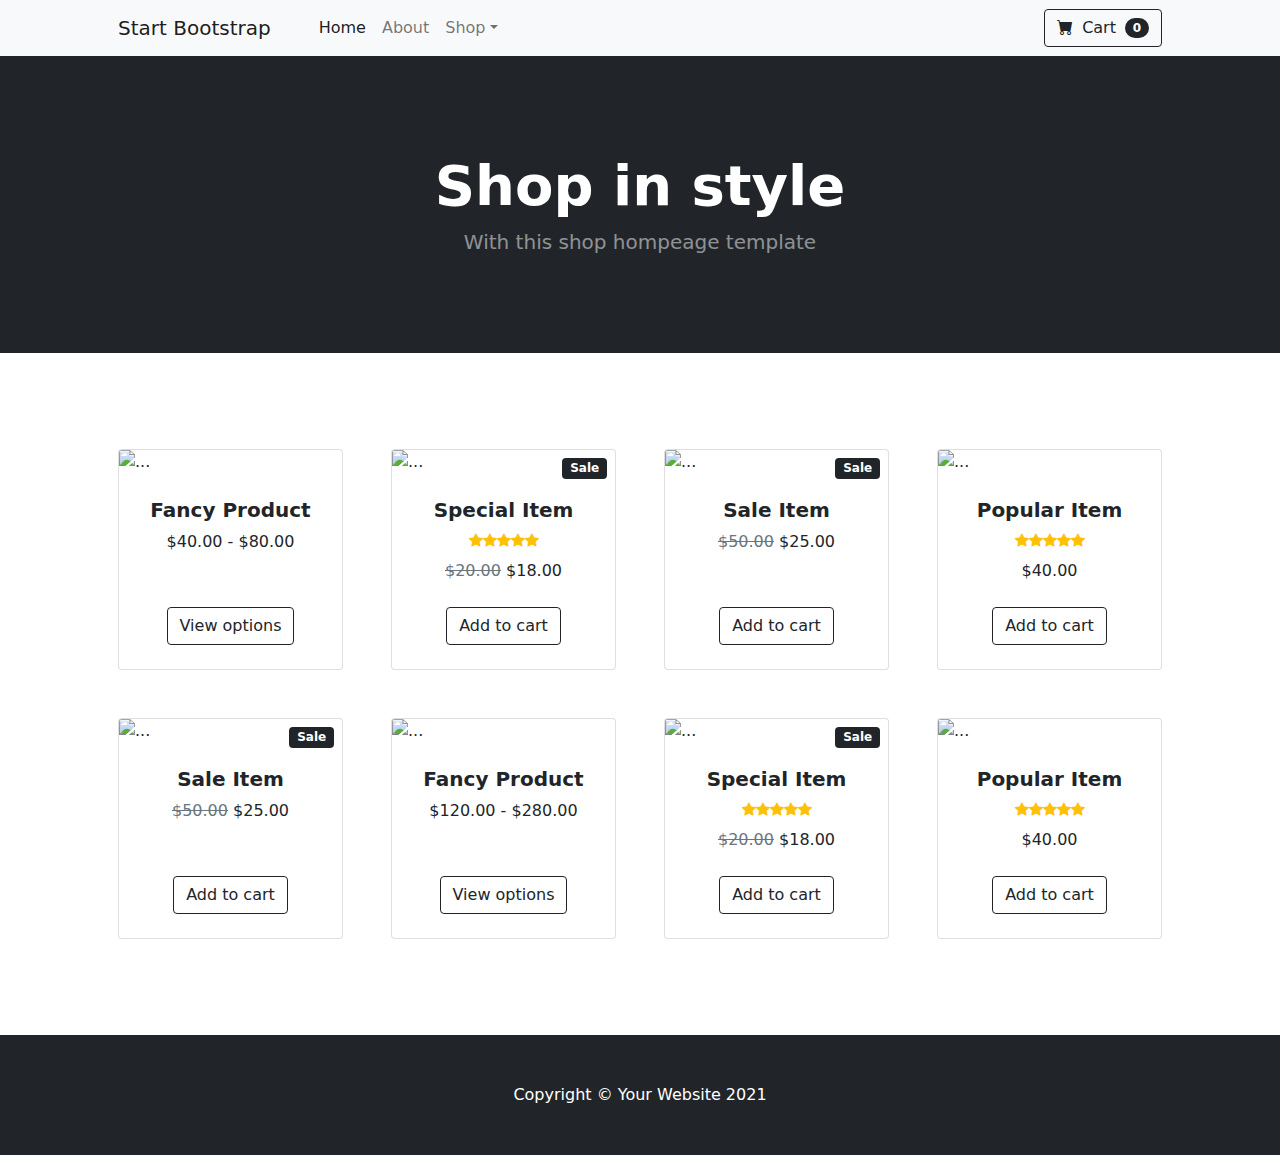
==== src/html/index.html @ 886b15bc "ok" ====
<!DOCTYPE html>
<html lang="en">
    <head>
        <meta charset="utf-8" />
        <meta name="viewport" content="width=device-width, initial-scale=1, shrink-to-fit=no" />
        <meta name="description" content="" />
        <meta name="author" content="" />
        <title>Shop Homepage - Start Bootstrap Template</title>
        <!-- Favicon-->
        <link rel="icon" type="image/x-icon" href="assets/favicon.ico" />
        <!-- Bootstrap icons-->
        <link href="https://cdn.jsdelivr.net/npm/bootstrap-icons@1.5.0/font/bootstrap-icons.css" rel="stylesheet" />
        <!-- Core theme CSS (includes Bootstrap)-->
        <link href="css/styles.css" rel="stylesheet" />
    </head>
    <body>
        <!-- Navigation-->
        <nav class="navbar navbar-expand-lg navbar-light bg-light">
            <div class="container px-4 px-lg-5">
                <a class="navbar-brand" href="#!">Start Bootstrap</a>
                <button class="navbar-toggler" type="button" data-bs-toggle="collapse" data-bs-target="#navbarSupportedContent" aria-controls="navbarSupportedContent" aria-expanded="false" aria-label="Toggle navigation"><span class="navbar-toggler-icon"></span></button>
                <div class="collapse navbar-collapse" id="navbarSupportedContent">
                    <ul class="navbar-nav me-auto mb-2 mb-lg-0 ms-lg-4">
                        <li class="nav-item"><a class="nav-link active" aria-current="page" href="#!">Home</a></li>
                        <li class="nav-item"><a class="nav-link" href="#!">About</a></li>
                        <li class="nav-item dropdown">
                            <a class="nav-link dropdown-toggle" id="navbarDropdown" href="#" role="button" data-bs-toggle="dropdown" aria-expanded="false">Shop</a>
                            <ul class="dropdown-menu" aria-labelledby="navbarDropdown">
                                <li><a class="dropdown-item" href="#!">All Products</a></li>
                                <li><hr class="dropdown-divider" /></li>
                                <li><a class="dropdown-item" href="#!">Popular Items</a></li>
                                <li><a class="dropdown-item" href="#!">New Arrivals</a></li>
                            </ul>
                        </li>
                    </ul>
                    <form class="d-flex">
                        <button class="btn btn-outline-dark" type="submit">
                            <i class="bi-cart-fill me-1"></i>
                            Cart
                            <span class="badge bg-dark text-white ms-1 rounded-pill">0</span>
                        </button>
                    </form>
                </div>
            </div>
        </nav>
        <!-- Header-->
        <header class="bg-dark py-5">
            <div class="container px-4 px-lg-5 my-5">
                <div class="text-center text-white">
                    <h1 class="display-4 fw-bolder">Shop in style</h1>
                    <p class="lead fw-normal text-white-50 mb-0">With this shop hompeage template</p>
                </div>
            </div>
        </header>
        <!-- Section-->
        <section class="py-5">
            <div class="container px-4 px-lg-5 mt-5">
                <div class="row gx-4 gx-lg-5 row-cols-2 row-cols-md-3 row-cols-xl-4 justify-content-center">
                    <div class="col mb-5">
                        <div class="card h-100">
                            <!-- Product image-->
                            <img class="card-img-top" src="https://dummyimage.com/450x300/dee2e6/6c757d.jpg" alt="..." />
                            <!-- Product details-->
                            <div class="card-body p-4">
                                <div class="text-center">
                                    <!-- Product name-->
                                    <h5 class="fw-bolder">Fancy Product</h5>
                                    <!-- Product price-->
                                    $40.00 - $80.00
                                </div>
                            </div>
                            <!-- Product actions-->
                            <div class="card-footer p-4 pt-0 border-top-0 bg-transparent">
                                <div class="text-center"><a class="btn btn-outline-dark mt-auto" href="#">View options</a></div>
                            </div>
                        </div>
                    </div>
                    <div class="col mb-5">
                        <div class="card h-100">
                            <!-- Sale badge-->
                            <div class="badge bg-dark text-white position-absolute" style="top: 0.5rem; right: 0.5rem">Sale</div>
                            <!-- Product image-->
                            <img class="card-img-top" src="https://dummyimage.com/450x300/dee2e6/6c757d.jpg" alt="..." />
                            <!-- Product details-->
                            <div class="card-body p-4">
                                <div class="text-center">
                                    <!-- Product name-->
                                    <h5 class="fw-bolder">Special Item</h5>
                                    <!-- Product reviews-->
                                    <div class="d-flex justify-content-center small text-warning mb-2">
                                        <div class="bi-star-fill"></div>
                                        <div class="bi-star-fill"></div>
                                        <div class="bi-star-fill"></div>
                                        <div class="bi-star-fill"></div>
                                        <div class="bi-star-fill"></div>
                                    </div>
                                    <!-- Product price-->
                                    <span class="text-muted text-decoration-line-through">$20.00</span>
                                    $18.00
                                </div>
                            </div>
                            <!-- Product actions-->
                            <div class="card-footer p-4 pt-0 border-top-0 bg-transparent">
                                <div class="text-center"><a class="btn btn-outline-dark mt-auto" href="#">Add to cart</a></div>
                            </div>
                        </div>
                    </div>
                    <div class="col mb-5">
                        <div class="card h-100">
                            <!-- Sale badge-->
                            <div class="badge bg-dark text-white position-absolute" style="top: 0.5rem; right: 0.5rem">Sale</div>
                            <!-- Product image-->
                            <img class="card-img-top" src="https://dummyimage.com/450x300/dee2e6/6c757d.jpg" alt="..." />
                            <!-- Product details-->
                            <div class="card-body p-4">
                                <div class="text-center">
                                    <!-- Product name-->
                                    <h5 class="fw-bolder">Sale Item</h5>
                                    <!-- Product price-->
                                    <span class="text-muted text-decoration-line-through">$50.00</span>
                                    $25.00
                                </div>
                            </div>
                            <!-- Product actions-->
                            <div class="card-footer p-4 pt-0 border-top-0 bg-transparent">
                                <div class="text-center"><a class="btn btn-outline-dark mt-auto" href="#">Add to cart</a></div>
                            </div>
                        </div>
                    </div>
                    <div class="col mb-5">
                        <div class="card h-100">
                            <!-- Product image-->
                            <img class="card-img-top" src="https://dummyimage.com/450x300/dee2e6/6c757d.jpg" alt="..." />
                            <!-- Product details-->
                            <div class="card-body p-4">
                                <div class="text-center">
                                    <!-- Product name-->
                                    <h5 class="fw-bolder">Popular Item</h5>
                                    <!-- Product reviews-->
                                    <div class="d-flex justify-content-center small text-warning mb-2">
                                        <div class="bi-star-fill"></div>
                                        <div class="bi-star-fill"></div>
                                        <div class="bi-star-fill"></div>
                                        <div class="bi-star-fill"></div>
                                        <div class="bi-star-fill"></div>
                                    </div>
                                    <!-- Product price-->
                                    $40.00
                                </div>
                            </div>
                            <!-- Product actions-->
                            <div class="card-footer p-4 pt-0 border-top-0 bg-transparent">
                                <div class="text-center"><a class="btn btn-outline-dark mt-auto" href="#">Add to cart</a></div>
                            </div>
                        </div>
                    </div>
                    <div class="col mb-5">
                        <div class="card h-100">
                            <!-- Sale badge-->
                            <div class="badge bg-dark text-white position-absolute" style="top: 0.5rem; right: 0.5rem">Sale</div>
                            <!-- Product image-->
                            <img class="card-img-top" src="https://dummyimage.com/450x300/dee2e6/6c757d.jpg" alt="..." />
                            <!-- Product details-->
                            <div class="card-body p-4">
                                <div class="text-center">
                                    <!-- Product name-->
                                    <h5 class="fw-bolder">Sale Item</h5>
                                    <!-- Product price-->
                                    <span class="text-muted text-decoration-line-through">$50.00</span>
                                    $25.00
                                </div>
                            </div>
                            <!-- Product actions-->
                            <div class="card-footer p-4 pt-0 border-top-0 bg-transparent">
                                <div class="text-center"><a class="btn btn-outline-dark mt-auto" href="#">Add to cart</a></div>
                            </div>
                        </div>
                    </div>
                    <div class="col mb-5">
                        <div class="card h-100">
                            <!-- Product image-->
                            <img class="card-img-top" src="https://dummyimage.com/450x300/dee2e6/6c757d.jpg" alt="..." />
                            <!-- Product details-->
                            <div class="card-body p-4">
                                <div class="text-center">
                                    <!-- Product name-->
                                    <h5 class="fw-bolder">Fancy Product</h5>
                                    <!-- Product price-->
                                    $120.00 - $280.00
                                </div>
                            </div>
                            <!-- Product actions-->
                            <div class="card-footer p-4 pt-0 border-top-0 bg-transparent">
                                <div class="text-center"><a class="btn btn-outline-dark mt-auto" href="#">View options</a></div>
                            </div>
                        </div>
                    </div>
                    <div class="col mb-5">
                        <div class="card h-100">
                            <!-- Sale badge-->
                            <div class="badge bg-dark text-white position-absolute" style="top: 0.5rem; right: 0.5rem">Sale</div>
                            <!-- Product image-->
                            <img class="card-img-top" src="https://dummyimage.com/450x300/dee2e6/6c757d.jpg" alt="..." />
                            <!-- Product details-->
                            <div class="card-body p-4">
                                <div class="text-center">
                                    <!-- Product name-->
                                    <h5 class="fw-bolder">Special Item</h5>
                                    <!-- Product reviews-->
                                    <div class="d-flex justify-content-center small text-warning mb-2">
                                        <div class="bi-star-fill"></div>
                                        <div class="bi-star-fill"></div>
                                        <div class="bi-star-fill"></div>
                                        <div class="bi-star-fill"></div>
                                        <div class="bi-star-fill"></div>
                                    </div>
                                    <!-- Product price-->
                                    <span class="text-muted text-decoration-line-through">$20.00</span>
                                    $18.00
                                </div>
                            </div>
                            <!-- Product actions-->
                            <div class="card-footer p-4 pt-0 border-top-0 bg-transparent">
                                <div class="text-center"><a class="btn btn-outline-dark mt-auto" href="#">Add to cart</a></div>
                            </div>
                        </div>
                    </div>
                    <div class="col mb-5">
                        <div class="card h-100">
                            <!-- Product image-->
                            <img class="card-img-top" src="https://dummyimage.com/450x300/dee2e6/6c757d.jpg" alt="..." />
                            <!-- Product details-->
                            <div class="card-body p-4">
                                <div class="text-center">
                                    <!-- Product name-->
                                    <h5 class="fw-bolder">Popular Item</h5>
                                    <!-- Product reviews-->
                                    <div class="d-flex justify-content-center small text-warning mb-2">
                                        <div class="bi-star-fill"></div>
                                        <div class="bi-star-fill"></div>
                                        <div class="bi-star-fill"></div>
                                        <div class="bi-star-fill"></div>
                                        <div class="bi-star-fill"></div>
                                    </div>
                                    <!-- Product price-->
                                    $40.00
                                </div>
                            </div>
                            <!-- Product actions-->
                            <div class="card-footer p-4 pt-0 border-top-0 bg-transparent">
                                <div class="text-center"><a class="btn btn-outline-dark mt-auto" href="#">Add to cart</a></div>
                            </div>
                        </div>
                    </div>
                </div>
            </div>
        </section>
        <!-- Footer-->
        <footer class="py-5 bg-dark">
            <div class="container"><p class="m-0 text-center text-white">Copyright &copy; Your Website 2021</p></div>
        </footer>
        <!-- Bootstrap core JS-->
        <script src="https://cdn.jsdelivr.net/npm/bootstrap@5.1.3/dist/js/bootstrap.bundle.min.js"></script>
        <!-- Core theme JS-->
        <script src="js/scripts.js"></script>
    </body>
</html>
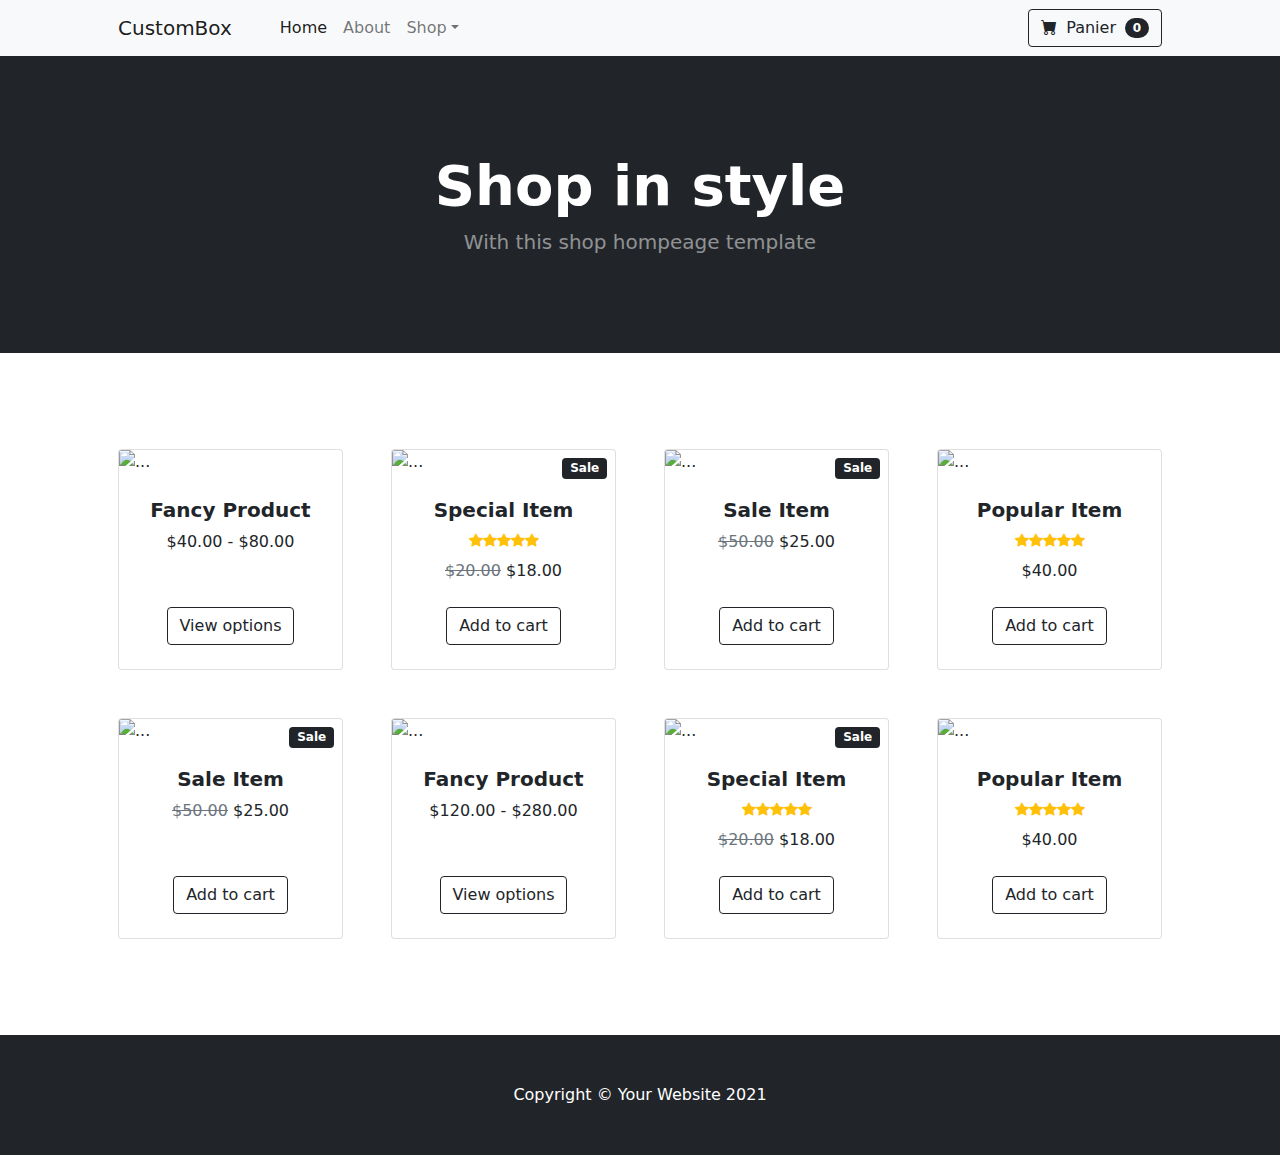
==== commit 6d624a3f: "Modification html" ====
--- a/src/html/index.html
+++ b/src/html/index.html
@@ -5,7 +5,7 @@
         <meta name="viewport" content="width=device-width, initial-scale=1, shrink-to-fit=no" />
         <meta name="description" content="" />
         <meta name="author" content="" />
-        <title>Shop Homepage - Start Bootstrap Template</title>
+        <title>CustomBox</title>
         <!-- Favicon-->
         <link rel="icon" type="image/x-icon" href="assets/favicon.ico" />
         <!-- Bootstrap icons-->
@@ -17,7 +17,7 @@
         <!-- Navigation-->
         <nav class="navbar navbar-expand-lg navbar-light bg-light">
             <div class="container px-4 px-lg-5">
-                <a class="navbar-brand" href="#!">Start Bootstrap</a>
+                <a class="navbar-brand" href="#!">CustomBox</a>
                 <button class="navbar-toggler" type="button" data-bs-toggle="collapse" data-bs-target="#navbarSupportedContent" aria-controls="navbarSupportedContent" aria-expanded="false" aria-label="Toggle navigation"><span class="navbar-toggler-icon"></span></button>
                 <div class="collapse navbar-collapse" id="navbarSupportedContent">
                     <ul class="navbar-nav me-auto mb-2 mb-lg-0 ms-lg-4">
@@ -36,7 +36,7 @@
                     <form class="d-flex">
                         <button class="btn btn-outline-dark" type="submit">
                             <i class="bi-cart-fill me-1"></i>
-                            Cart
+                            Panier
                             <span class="badge bg-dark text-white ms-1 rounded-pill">0</span>
                         </button>
                     </form>
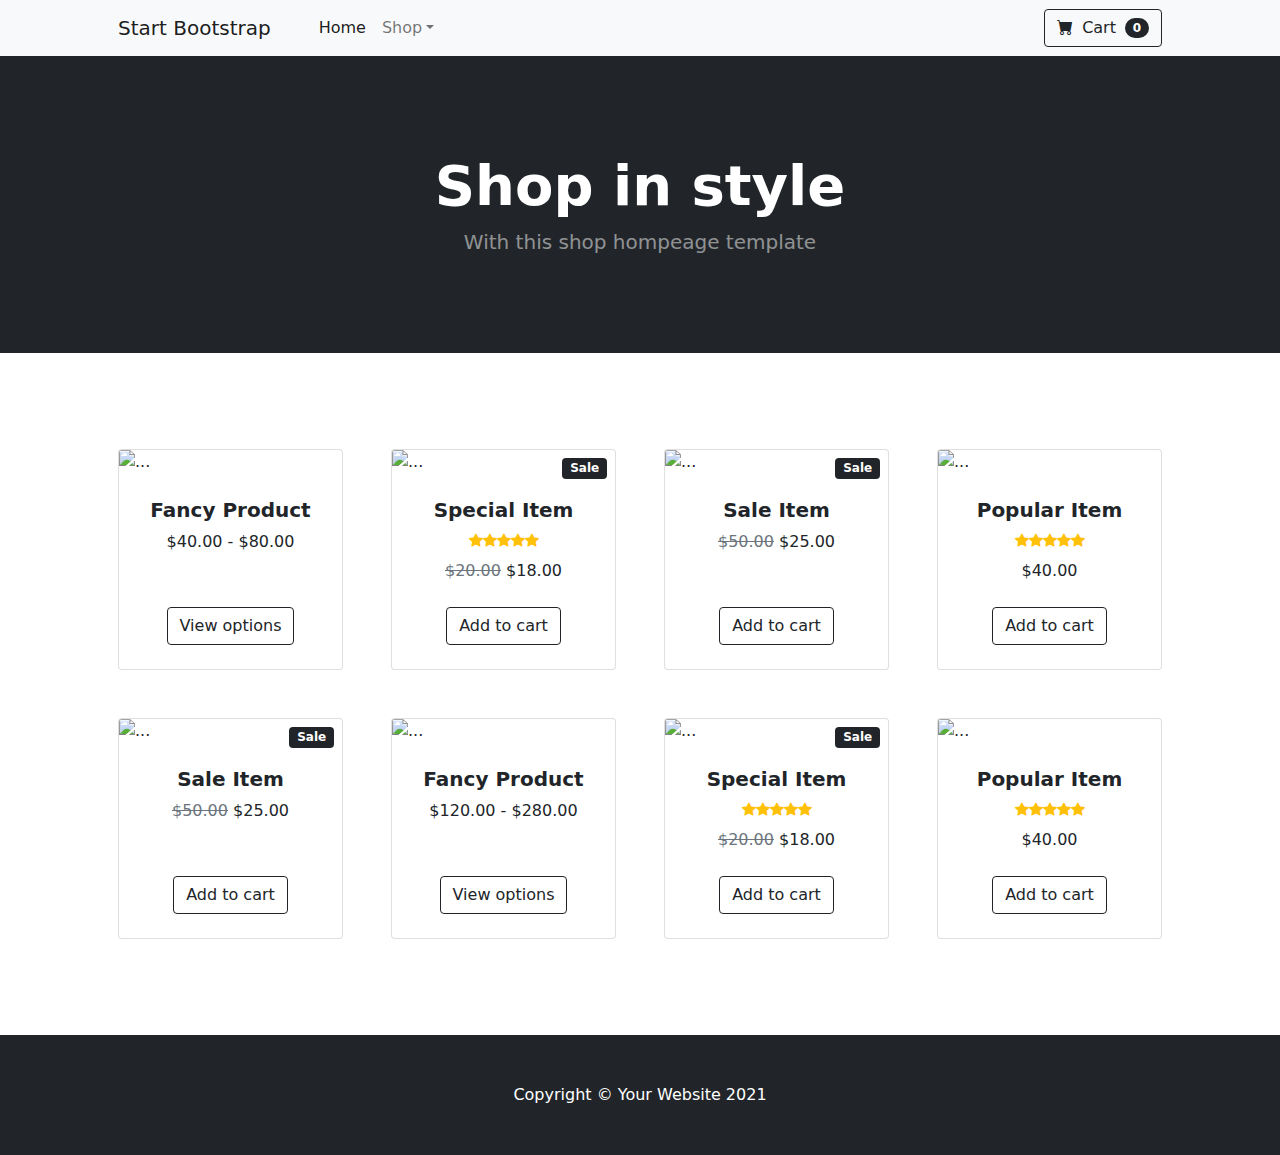
==== commit 560e3286: "Update index.html" ====
--- a/src/html/index.html
+++ b/src/html/index.html
@@ -5,7 +5,7 @@
         <meta name="viewport" content="width=device-width, initial-scale=1, shrink-to-fit=no" />
         <meta name="description" content="" />
         <meta name="author" content="" />
-        <title>CustomBox</title>
+        <title>Shop Homepage - Start Bootstrap Template</title>
         <!-- Favicon-->
         <link rel="icon" type="image/x-icon" href="assets/favicon.ico" />
         <!-- Bootstrap icons-->
@@ -17,12 +17,11 @@
         <!-- Navigation-->
         <nav class="navbar navbar-expand-lg navbar-light bg-light">
             <div class="container px-4 px-lg-5">
-                <a class="navbar-brand" href="#!">CustomBox</a>
+                <a class="navbar-brand" href="index.html">Start Bootstrap</a>
                 <button class="navbar-toggler" type="button" data-bs-toggle="collapse" data-bs-target="#navbarSupportedContent" aria-controls="navbarSupportedContent" aria-expanded="false" aria-label="Toggle navigation"><span class="navbar-toggler-icon"></span></button>
                 <div class="collapse navbar-collapse" id="navbarSupportedContent">
                     <ul class="navbar-nav me-auto mb-2 mb-lg-0 ms-lg-4">
-                        <li class="nav-item"><a class="nav-link active" aria-current="page" href="#!">Home</a></li>
-                        <li class="nav-item"><a class="nav-link" href="#!">About</a></li>
+                        <li class="nav-item"><a class="nav-link active" aria-current="page" href="index.html">Home</a></li>
                         <li class="nav-item dropdown">
                             <a class="nav-link dropdown-toggle" id="navbarDropdown" href="#" role="button" data-bs-toggle="dropdown" aria-expanded="false">Shop</a>
                             <ul class="dropdown-menu" aria-labelledby="navbarDropdown">
@@ -36,7 +35,7 @@
                     <form class="d-flex">
                         <button class="btn btn-outline-dark" type="submit">
                             <i class="bi-cart-fill me-1"></i>
-                            Panier
+                            Cart
                             <span class="badge bg-dark text-white ms-1 rounded-pill">0</span>
                         </button>
                     </form>
@@ -54,14 +53,14 @@
         </header>
         <!-- Section-->
         <section class="py-5">
-            <div class="container px-4 px-lg-5 mt-5">
-                <div class="row gx-4 gx-lg-5 row-cols-2 row-cols-md-3 row-cols-xl-4 justify-content-center">
-                    <div class="col mb-5">
-                        <div class="card h-100">
-                            <!-- Product image-->
-                            <img class="card-img-top" src="https://dummyimage.com/450x300/dee2e6/6c757d.jpg" alt="..." />
-                            <!-- Product details-->
-                            <div class="card-body p-4">
+            <div class="container px-4 px-lg-5 mt-5" >
+                <div class="row gx-4 gx-lg-5 row-cols-2 row-cols-md-3 row-cols-xl-4 justify-content-center" >
+                    <div class="col mb-5">
+                        <div class="card h-100">
+                            <!-- Product image-->
+                            <img class="card-img-top" src="https://dummyimage.com/450x300/dee2e6/6c757d.jpg" alt="..." style="cursor: pointer;"  onclick="location.href='product.html';"/>
+                            <!-- Product details-->
+                            <div class="card-body p-4" style="cursor: pointer;"  onclick="location.href='product.html';">
                                 <div class="text-center">
                                     <!-- Product name-->
                                     <h5 class="fw-bolder">Fancy Product</h5>
@@ -80,9 +79,9 @@
                             <!-- Sale badge-->
                             <div class="badge bg-dark text-white position-absolute" style="top: 0.5rem; right: 0.5rem">Sale</div>
                             <!-- Product image-->
-                            <img class="card-img-top" src="https://dummyimage.com/450x300/dee2e6/6c757d.jpg" alt="..." />
-                            <!-- Product details-->
-                            <div class="card-body p-4">
+                            <img class="card-img-top" src="https://dummyimage.com/450x300/dee2e6/6c757d.jpg" alt="..." style="cursor: pointer;"  onclick="location.href='product.html';"/>
+                            <!-- Product details-->
+                            <div class="card-body p-4" style="cursor: pointer;"  onclick="location.href='product.html';">
                                 <div class="text-center">
                                     <!-- Product name-->
                                     <h5 class="fw-bolder">Special Item</h5>
@@ -105,8 +104,8 @@
                             </div>
                         </div>
                     </div>
-                    <div class="col mb-5">
-                        <div class="card h-100">
+                    <div class="col mb-5" >
+                        <div class="card h-100" href="product.html">
                             <!-- Sale badge-->
                             <div class="badge bg-dark text-white position-absolute" style="top: 0.5rem; right: 0.5rem">Sale</div>
                             <!-- Product image-->
@@ -123,7 +122,7 @@
                             </div>
                             <!-- Product actions-->
                             <div class="card-footer p-4 pt-0 border-top-0 bg-transparent">
-                                <div class="text-center"><a class="btn btn-outline-dark mt-auto" href="#">Add to cart</a></div>
+                                <div class="text-center"><a class="btn btn-outline-dark mt-auto">Add to cart</a></div>
                             </div>
                         </div>
                     </div>
@@ -172,7 +171,7 @@
                             </div>
                             <!-- Product actions-->
                             <div class="card-footer p-4 pt-0 border-top-0 bg-transparent">
-                                <div class="text-center"><a class="btn btn-outline-dark mt-auto" href="#">Add to cart</a></div>
+                                <div class="text-center"><a class="btn btn-outline-dark mt-auto" href="product.html">Add to cart</a></div>
                             </div>
                         </div>
                     </div>
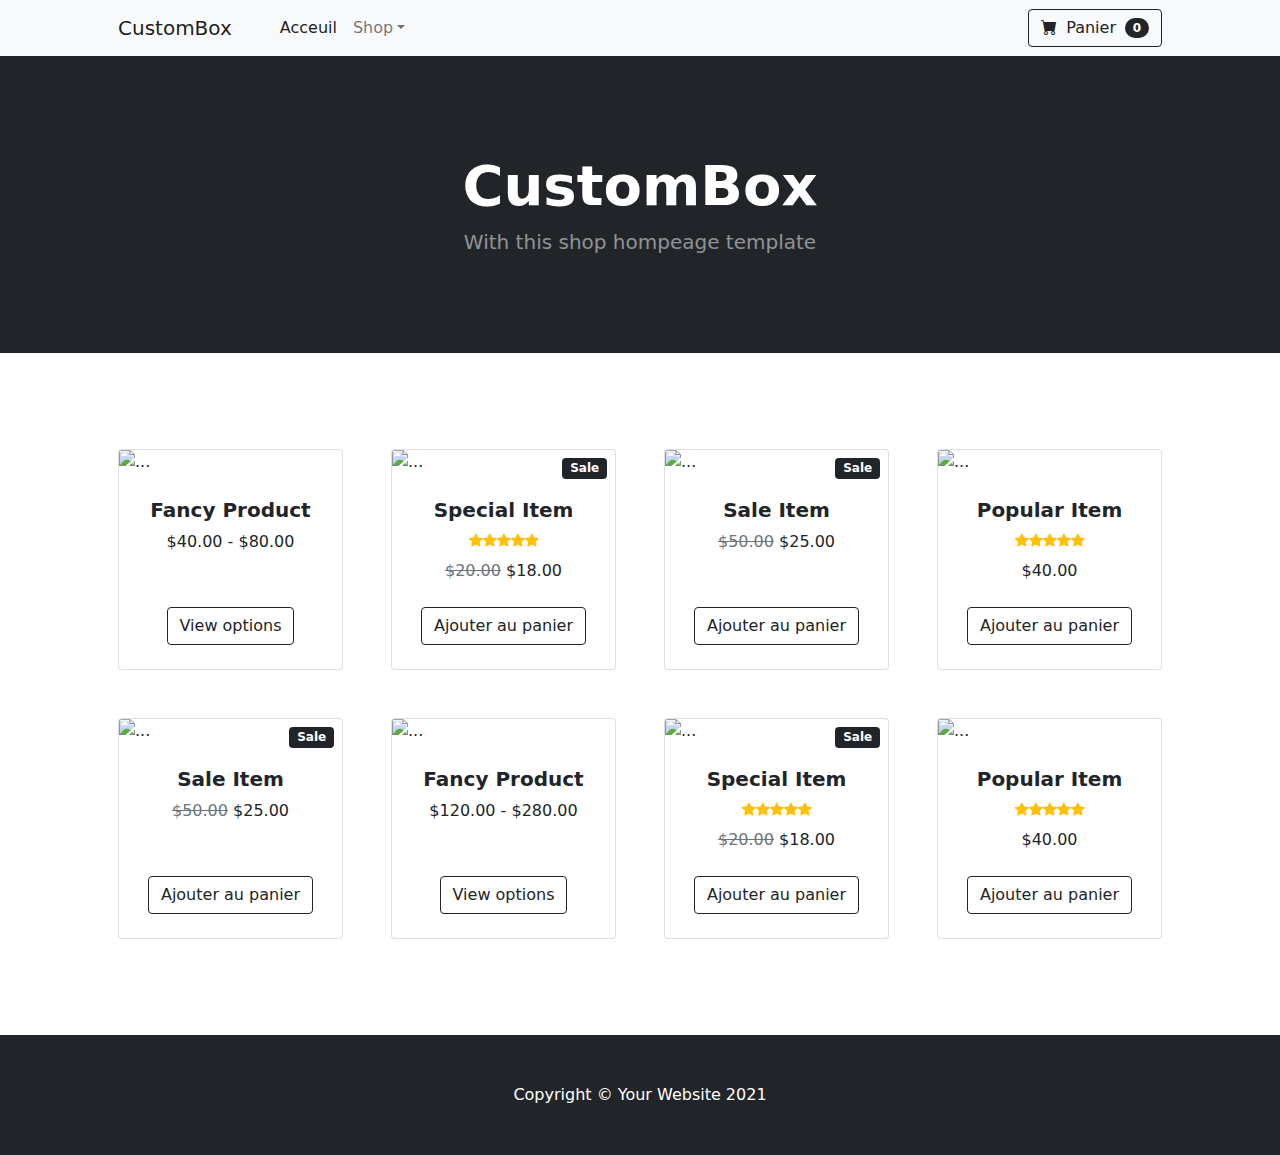
==== commit c79805cc: "page principale" ====
--- a/src/html/index.html
+++ b/src/html/index.html
@@ -17,25 +17,25 @@
         <!-- Navigation-->
         <nav class="navbar navbar-expand-lg navbar-light bg-light">
             <div class="container px-4 px-lg-5">
-                <a class="navbar-brand" href="index.html">Start Bootstrap</a>
+                <a class="navbar-brand" href="index.html">CustomBox</a>
                 <button class="navbar-toggler" type="button" data-bs-toggle="collapse" data-bs-target="#navbarSupportedContent" aria-controls="navbarSupportedContent" aria-expanded="false" aria-label="Toggle navigation"><span class="navbar-toggler-icon"></span></button>
                 <div class="collapse navbar-collapse" id="navbarSupportedContent">
                     <ul class="navbar-nav me-auto mb-2 mb-lg-0 ms-lg-4">
-                        <li class="nav-item"><a class="nav-link active" aria-current="page" href="index.html">Home</a></li>
+                        <li class="nav-item"><a class="nav-link active" aria-current="page" href="index.html">Acceuil</a></li>
                         <li class="nav-item dropdown">
                             <a class="nav-link dropdown-toggle" id="navbarDropdown" href="#" role="button" data-bs-toggle="dropdown" aria-expanded="false">Shop</a>
                             <ul class="dropdown-menu" aria-labelledby="navbarDropdown">
-                                <li><a class="dropdown-item" href="#!">All Products</a></li>
+                                <li><a class="dropdown-item" href="#!">Tous les produits</a></li>
                                 <li><hr class="dropdown-divider" /></li>
-                                <li><a class="dropdown-item" href="#!">Popular Items</a></li>
-                                <li><a class="dropdown-item" href="#!">New Arrivals</a></li>
+                                <li><a class="dropdown-item" href="#!">Articles populaires</a></li>
+                                <li><a class="dropdown-item" href="#!">Nouvelles Arrivées</a></li>
                             </ul>
                         </li>
                     </ul>
                     <form class="d-flex">
                         <button class="btn btn-outline-dark" type="submit">
                             <i class="bi-cart-fill me-1"></i>
-                            Cart
+                            Panier
                             <span class="badge bg-dark text-white ms-1 rounded-pill">0</span>
                         </button>
                     </form>
@@ -46,7 +46,7 @@
         <header class="bg-dark py-5">
             <div class="container px-4 px-lg-5 my-5">
                 <div class="text-center text-white">
-                    <h1 class="display-4 fw-bolder">Shop in style</h1>
+                    <h1 class="display-4 fw-bolder">CustomBox</h1>
                     <p class="lead fw-normal text-white-50 mb-0">With this shop hompeage template</p>
                 </div>
             </div>
@@ -100,7 +100,7 @@
                             </div>
                             <!-- Product actions-->
                             <div class="card-footer p-4 pt-0 border-top-0 bg-transparent">
-                                <div class="text-center"><a class="btn btn-outline-dark mt-auto" href="#">Add to cart</a></div>
+                                <div class="text-center"><a class="btn btn-outline-dark mt-auto" href="#">Ajouter au panier</a></div>
                             </div>
                         </div>
                     </div>
@@ -122,7 +122,7 @@
                             </div>
                             <!-- Product actions-->
                             <div class="card-footer p-4 pt-0 border-top-0 bg-transparent">
-                                <div class="text-center"><a class="btn btn-outline-dark mt-auto">Add to cart</a></div>
+                                <div class="text-center"><a class="btn btn-outline-dark mt-auto">Ajouter au panier</a></div>
                             </div>
                         </div>
                     </div>
@@ -149,7 +149,7 @@
                             </div>
                             <!-- Product actions-->
                             <div class="card-footer p-4 pt-0 border-top-0 bg-transparent">
-                                <div class="text-center"><a class="btn btn-outline-dark mt-auto" href="#">Add to cart</a></div>
+                                <div class="text-center"><a class="btn btn-outline-dark mt-auto" href="#">Ajouter au panier</a></div>
                             </div>
                         </div>
                     </div>
@@ -171,7 +171,7 @@
                             </div>
                             <!-- Product actions-->
                             <div class="card-footer p-4 pt-0 border-top-0 bg-transparent">
-                                <div class="text-center"><a class="btn btn-outline-dark mt-auto" href="product.html">Add to cart</a></div>
+                                <div class="text-center"><a class="btn btn-outline-dark mt-auto" href="product.html">Ajouter au panier</a></div>
                             </div>
                         </div>
                     </div>
@@ -220,7 +220,7 @@
                             </div>
                             <!-- Product actions-->
                             <div class="card-footer p-4 pt-0 border-top-0 bg-transparent">
-                                <div class="text-center"><a class="btn btn-outline-dark mt-auto" href="#">Add to cart</a></div>
+                                <div class="text-center"><a class="btn btn-outline-dark mt-auto" href="#">Ajouter au panier</a></div>
                             </div>
                         </div>
                     </div>
@@ -247,7 +247,7 @@
                             </div>
                             <!-- Product actions-->
                             <div class="card-footer p-4 pt-0 border-top-0 bg-transparent">
-                                <div class="text-center"><a class="btn btn-outline-dark mt-auto" href="#">Add to cart</a></div>
+                                <div class="text-center"><a class="btn btn-outline-dark mt-auto" href="#">Ajouter au panier</a></div>
                             </div>
                         </div>
                     </div>
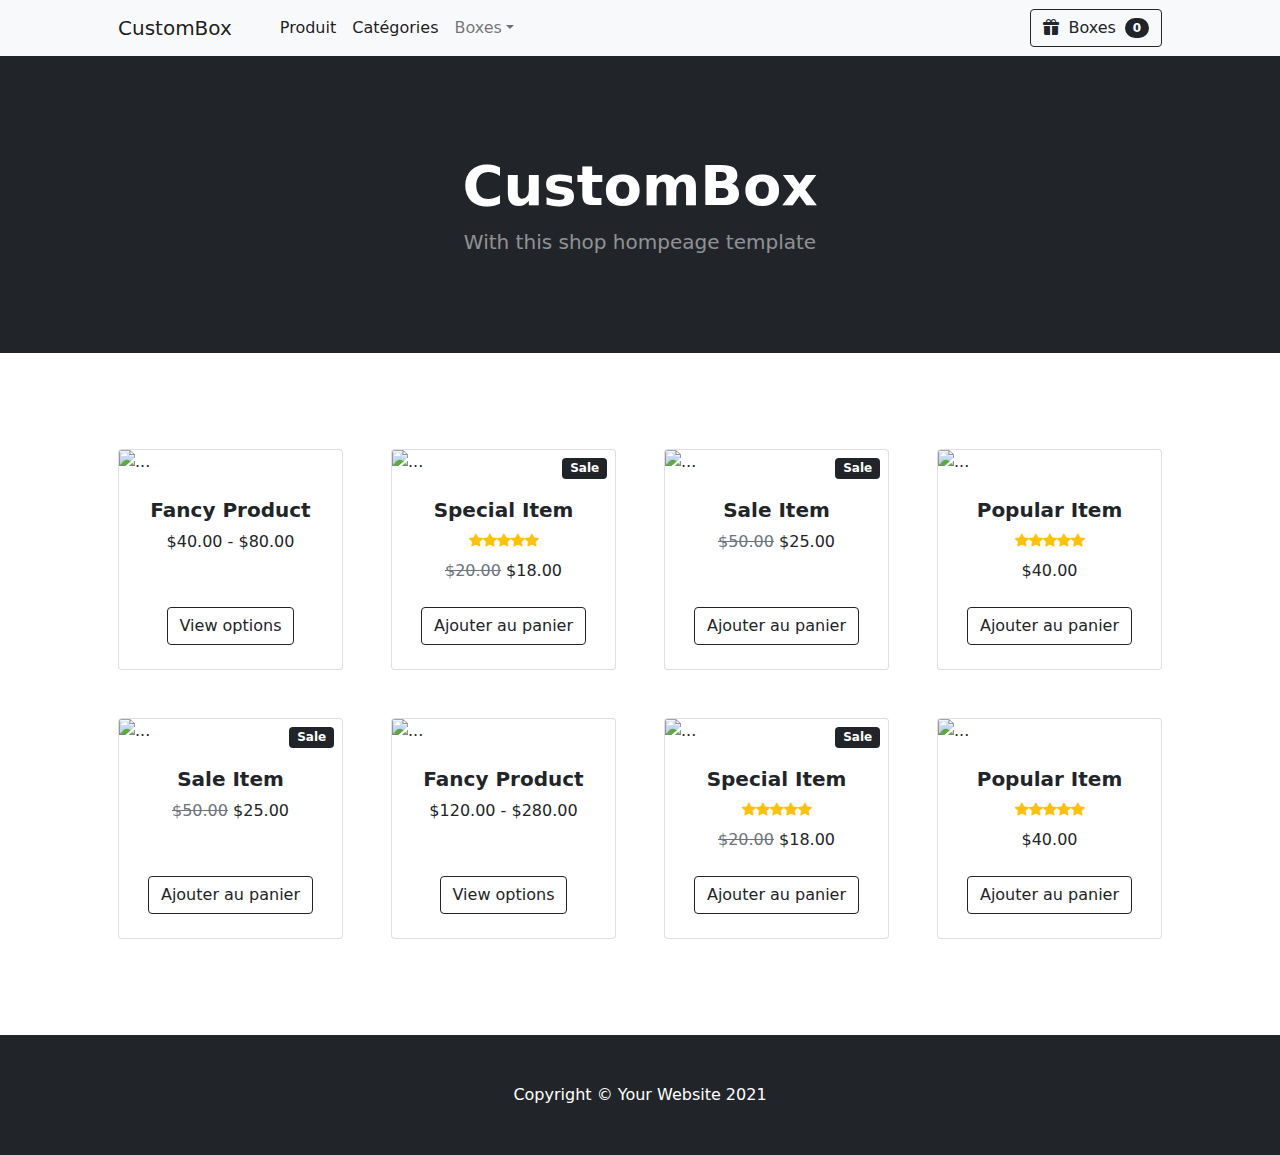
==== commit e1a6e3d8: "Update index.html" ====
--- a/src/html/index.html
+++ b/src/html/index.html
@@ -21,21 +21,22 @@
                 <button class="navbar-toggler" type="button" data-bs-toggle="collapse" data-bs-target="#navbarSupportedContent" aria-controls="navbarSupportedContent" aria-expanded="false" aria-label="Toggle navigation"><span class="navbar-toggler-icon"></span></button>
                 <div class="collapse navbar-collapse" id="navbarSupportedContent">
                     <ul class="navbar-nav me-auto mb-2 mb-lg-0 ms-lg-4">
-                        <li class="nav-item"><a class="nav-link active" aria-current="page" href="index.html">Acceuil</a></li>
+                            <li class="nav-item"><a class="nav-link active" aria-current="page" href="index.html">Produit</a></li>
+                            <li class="nav-item"><a class="nav-link active" aria-current="page" href="index.html">Catégories</a></li>
                         <li class="nav-item dropdown">
-                            <a class="nav-link dropdown-toggle" id="navbarDropdown" href="#" role="button" data-bs-toggle="dropdown" aria-expanded="false">Shop</a>
+                            <a class="nav-link dropdown-toggle" id="navbarDropdown" href="#" role="button" data-bs-toggle="dropdown" aria-expanded="false">Boxes</a>
                             <ul class="dropdown-menu" aria-labelledby="navbarDropdown">
-                                <li><a class="dropdown-item" href="#!">Tous les produits</a></li>
+                                <li><a class="dropdown-item" href="#!">Liste des boxes</a></li>
                                 <li><hr class="dropdown-divider" /></li>
-                                <li><a class="dropdown-item" href="#!">Articles populaires</a></li>
-                                <li><a class="dropdown-item" href="#!">Nouvelles Arrivées</a></li>
+                                <li><a class="dropdown-item" href="#!">Box1</a></li>
+                                <li><a class="dropdown-item" href="#!">Box2</a></li>
                             </ul>
                         </li>
                     </ul>
                     <form class="d-flex">
                         <button class="btn btn-outline-dark" type="submit">
-                            <i class="bi-cart-fill me-1"></i>
-                            Panier
+                            <i class="bi-gift-fill me-1"></i>
+                            Boxes
                             <span class="badge bg-dark text-white ms-1 rounded-pill">0</span>
                         </button>
                     </form>
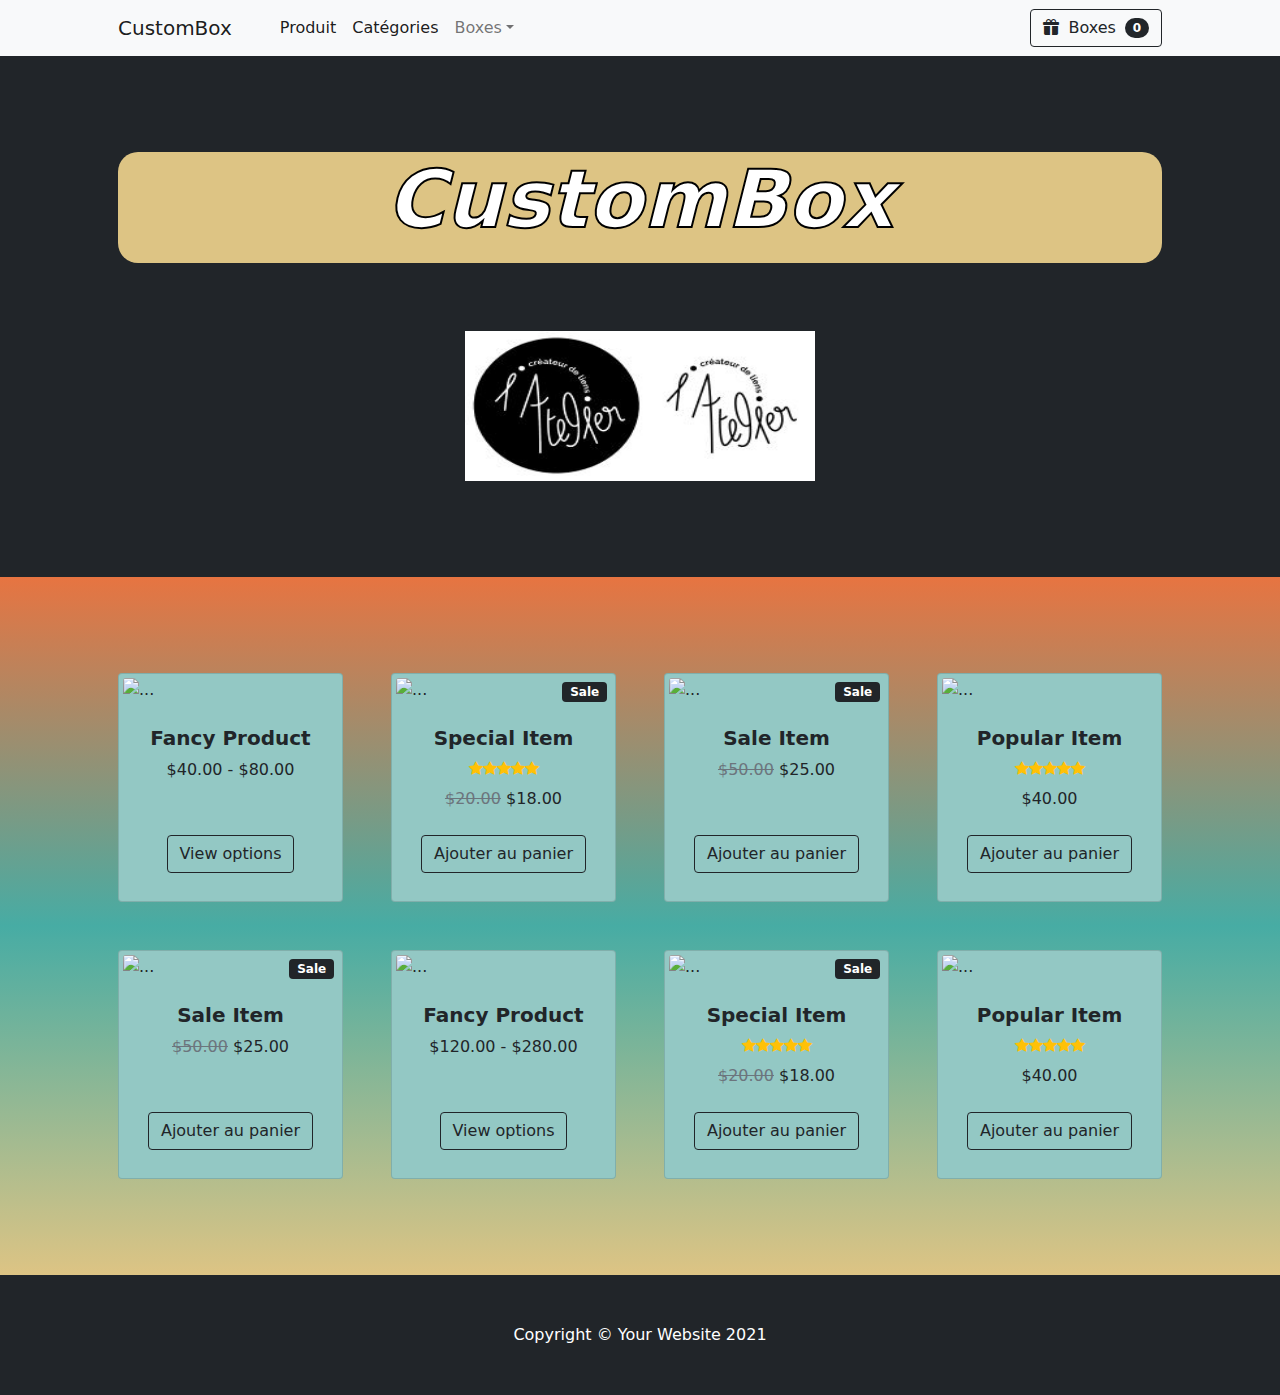
==== commit cfb36cb8: "ca" ====
--- a/src/html/index.html
+++ b/src/html/index.html
@@ -12,6 +12,7 @@
         <link href="https://cdn.jsdelivr.net/npm/bootstrap-icons@1.5.0/font/bootstrap-icons.css" rel="stylesheet" />
         <!-- Core theme CSS (includes Bootstrap)-->
         <link href="css/styles.css" rel="stylesheet" />
+        <link href="css/stylePerso.css" rel="stylesheet" />
     </head>
     <body>
         <!-- Navigation-->
@@ -44,16 +45,19 @@
             </div>
         </nav>
         <!-- Header-->
-        <header class="bg-dark py-5">
+        <header class="bg-dark py-5" style="padding: 50px">
             <div class="container px-4 px-lg-5 my-5">
                 <div class="text-center text-white">
                     <h1 class="display-4 fw-bolder">CustomBox</h1>
-                    <p class="lead fw-normal text-white-50 mb-0">With this shop hompeage template</p>
+                    <!--<p class="lead fw-normal text-white-50 mb-0" style="font-size: 40px">With this shop hompeage template</p>-->
+                    <div class="centrer">
+                        <img src="img/Logo.JPG" height="150px" width="350px"/>
+                    </div>
                 </div>
             </div>
         </header>
         <!-- Section-->
-        <section class="py-5">
+        <section class="py-5" style="background: linear-gradient(#E77441, #47ACA4, #DDC484)">
             <div class="container px-4 px-lg-5 mt-5" >
                 <div class="row gx-4 gx-lg-5 row-cols-2 row-cols-md-3 row-cols-xl-4 justify-content-center" >
                     <div class="col mb-5">
--- a/src/html/css/stylePerso.css
+++ b/src/html/css/stylePerso.css
@@ -0,0 +1,35 @@
+.py-5{     background-color: #EAAD87; }
+
+.bg-light{     background-color: #F2DCA4; }
+
+.bg-dark{     background-color:#98C8C4; }
+/*background: linear-gradient(#E77441, #47ACA4, #DDC484)*/
+
+.titre_page
+{
+    font-size: large;
+    font-family: Benedict, serif;
+}
+
+.card{     background-color:#93C8C4;
+            padding: 4px;}
+
+.display-4{
+    font-size: 80px;
+    font-style: italic;
+    padding-bottom: 15px;
+    background-color: #DDC484;
+    border-radius: 20px;
+    -webkit-text-stroke-width: 2px;
+    -webkit-text-stroke-color: black;
+}
+
+.centrer{
+    padding-top: 60px;
+    text-align: center;
+    border-radius: 5px;
+}
+
+header{
+    padding: 10px;
+}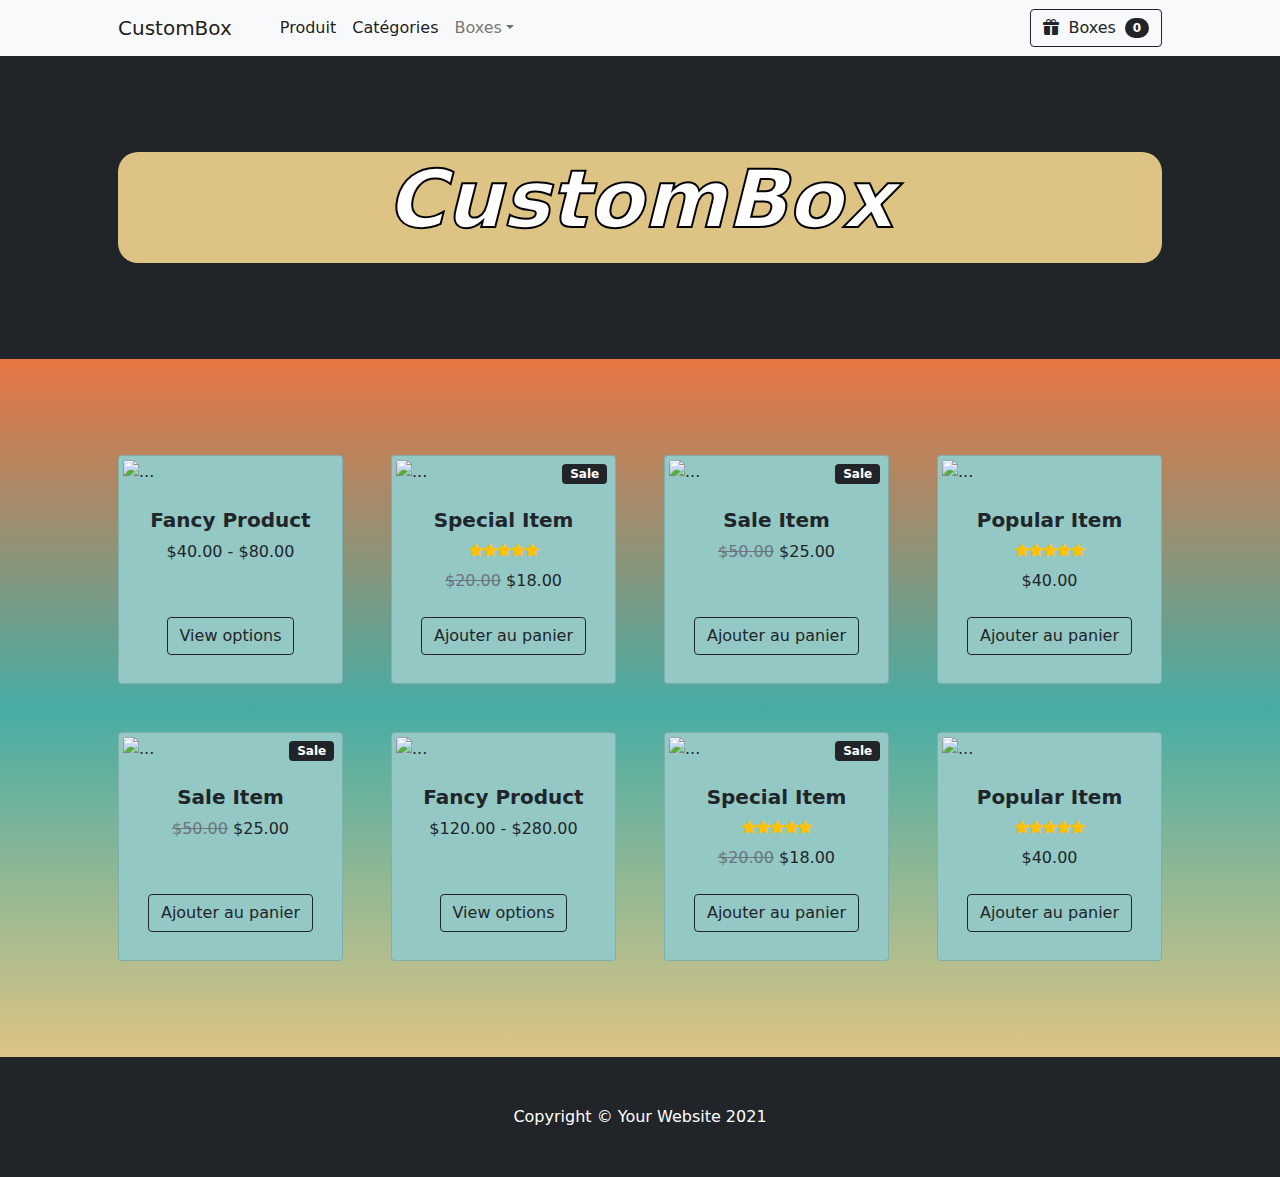
==== commit 0cf03bfa: "ca" ====
--- a/src/html/index.html
+++ b/src/html/index.html
@@ -51,7 +51,7 @@
                     <h1 class="display-4 fw-bolder">CustomBox</h1>
                     <!--<p class="lead fw-normal text-white-50 mb-0" style="font-size: 40px">With this shop hompeage template</p>-->
                     <div class="centrer">
-                        <img src="img/Logo.JPG" height="150px" width="350px"/>
+                        <!--<img src="img/Produits.JPG" height="150px" width="700px"/>-->
                     </div>
                 </div>
             </div>
--- a/src/html/css/stylePerso.css
+++ b/src/html/css/stylePerso.css
@@ -24,11 +24,11 @@
     -webkit-text-stroke-color: black;
 }
 
-.centrer{
+/*.centrer{
     padding-top: 60px;
     text-align: center;
     border-radius: 5px;
-}
+}*/
 
 header{
     padding: 10px;
